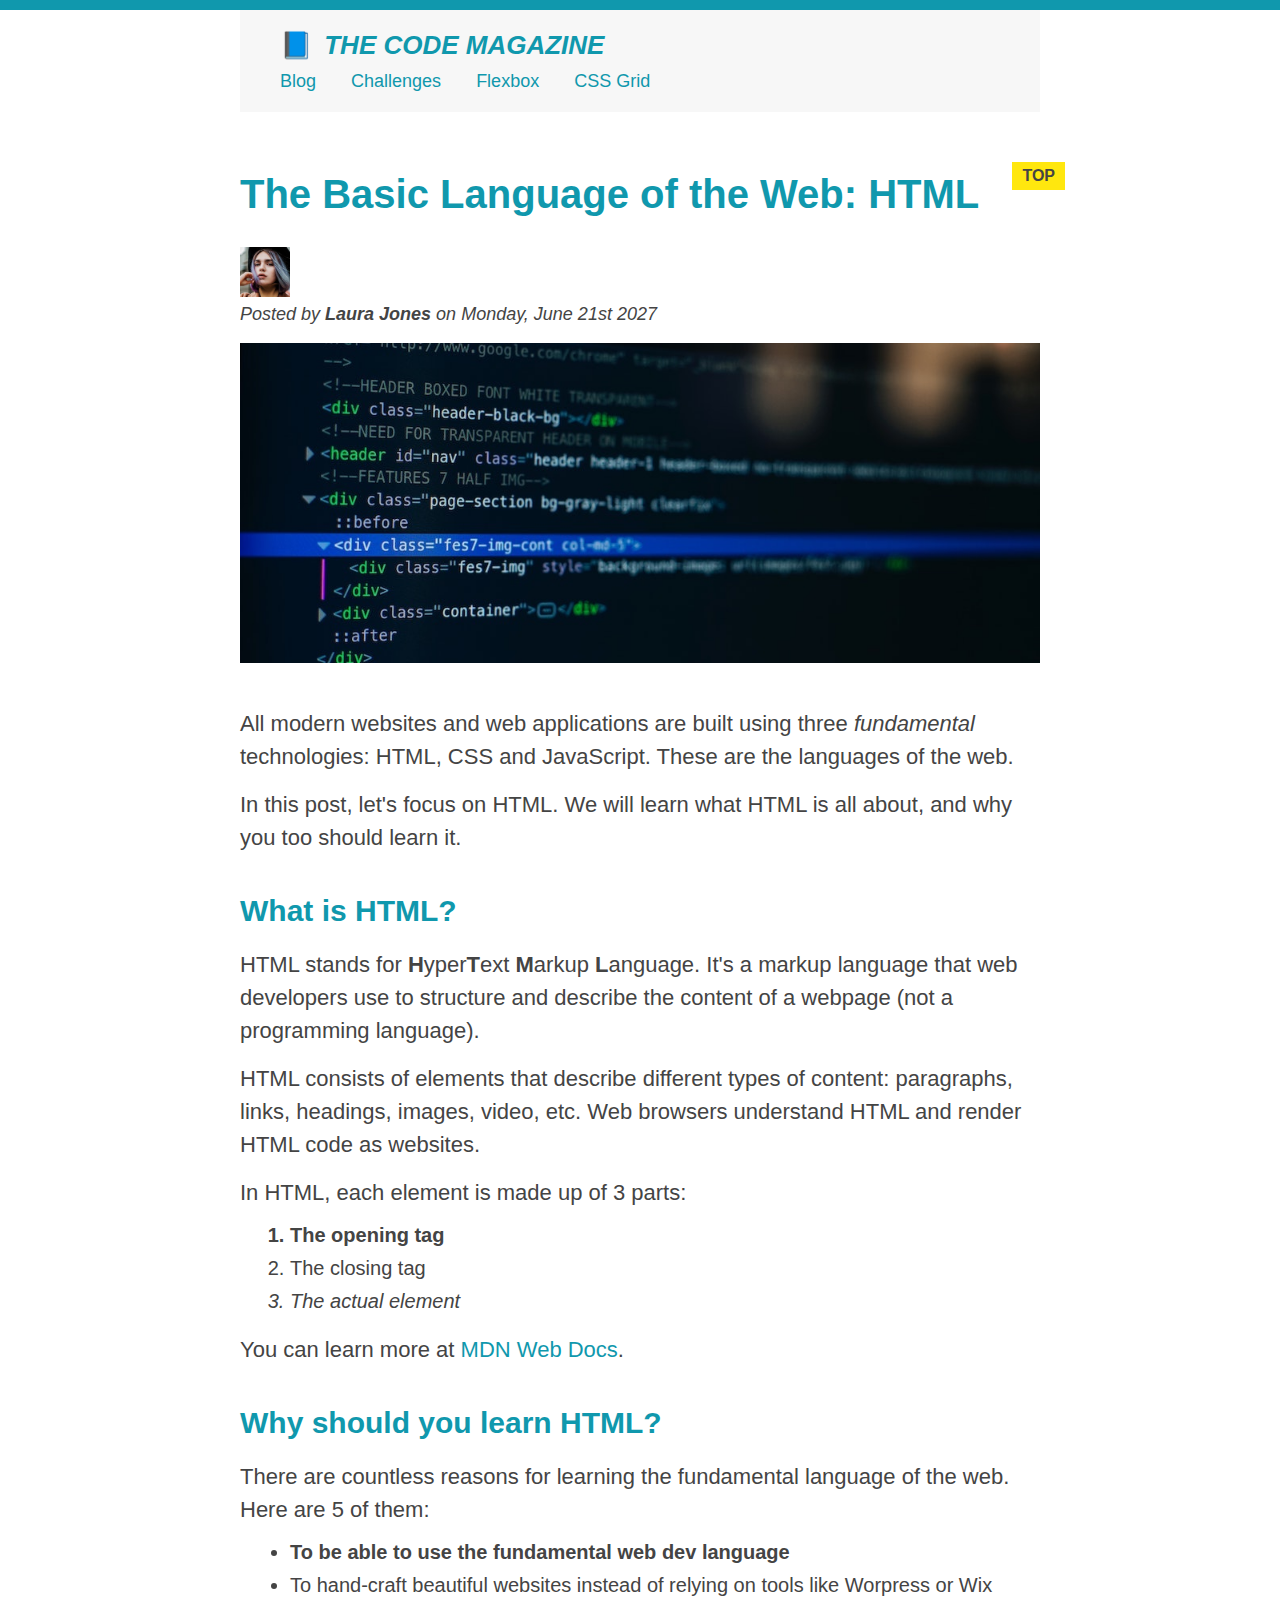
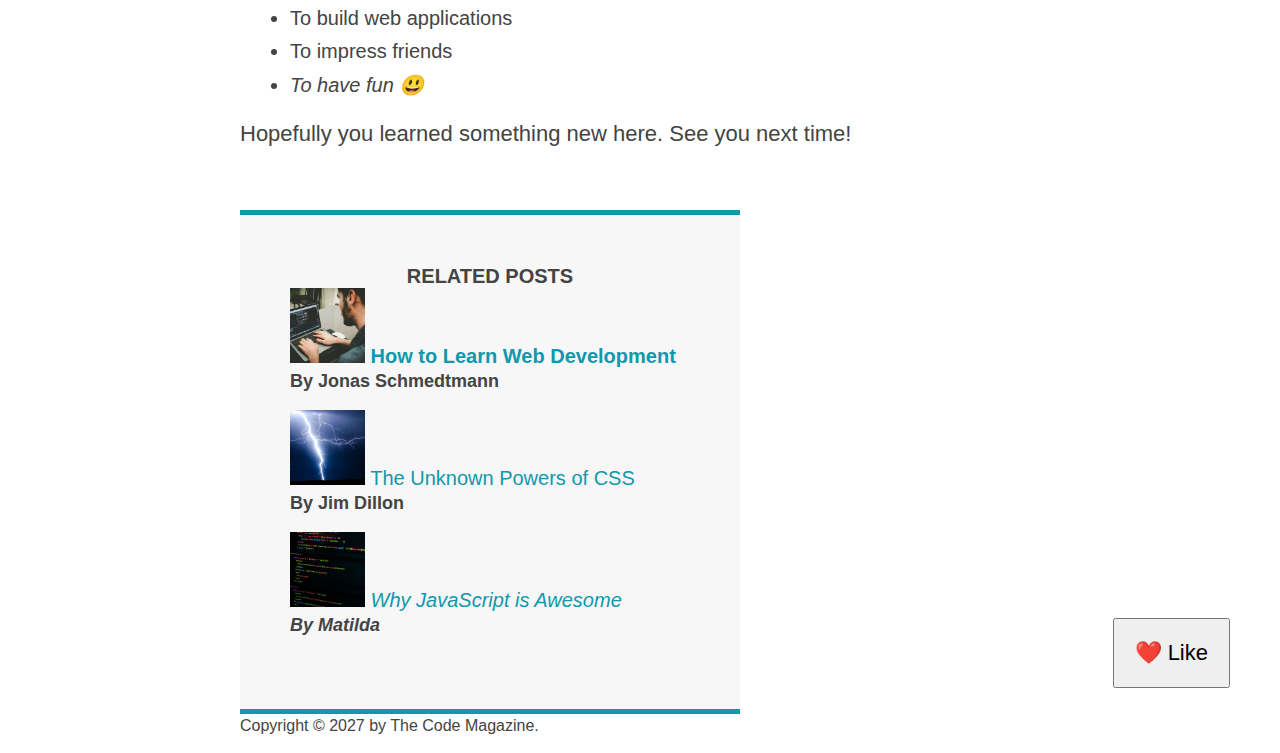
==== index.html @ 5e31433b "Layouts: Flexbox" ====
<!DOCTYPE html>
<html lang="en">
	<head>
		<meta charset="UTF-8" />
		<link href="style.css" rel="stylesheet" />

		<title>The Basic Language of the Web: HTML</title>
	</head>

	<body>
		<!--
    <h1>The Basic Language of the Web: HTML</h1>
    <h2>The Basic Language of the Web: HTML</h2>
    <h3>The Basic Language of the Web: HTML</h3>
    <h4>The Basic Language of the Web: HTML</h4>
    <h5>The Basic Language of the Web: HTML</h5>
    <h6>The Basic Language of the Web: HTML</h6>
    -->

		<div class="container">
			<header class="main-header">
				<h1>📘 The Code Magazine</h1>

				<nav>
					<!-- <strong>This is the navigation</strong> -->
					<a href="blog.html">Blog</a>
					<a href="#">Challenges</a>
					<a href="flexbox.html">Flexbox</a>
					<a href="css-grid.html">CSS Grid</a>
				</nav>
			</header>

			<article>
				<header class="post-header">
					<h2>The Basic Language of the Web: HTML</h2>

					<img
						src="img/laura-jones.jpg"
						alt="Headshot of Laura Jones"
						height="50"
						width="50" />

					<p id="author">
						Posted by <strong>Laura Jones</strong> on Monday, June 21st 2027
					</p>

					<img
						src="img/post-img.jpg"
						alt="HTML code on a screen"
						width="500"
						height="200"
						class="post-img" />
					<button>❤️ Like</button>
				</header>

				<p>
					All modern websites and web applications are built using three
					<em>fundamental</em>
					technologies: HTML, CSS and JavaScript. These are the languages of the
					web.
				</p>

				<p>
					In this post, let's focus on HTML. We will learn what HTML is all
					about, and why you too should learn it.
				</p>

				<h3>What is HTML?</h3>
				<p>
					HTML stands for <strong>H</strong>yper<strong>T</strong>ext
					<strong>M</strong>arkup <strong>L</strong>anguage. It's a markup
					language that web developers use to structure and describe the content
					of a webpage (not a programming language).
				</p>
				<p>
					HTML consists of elements that describe different types of content:
					paragraphs, links, headings, images, video, etc. Web browsers
					understand HTML and render HTML code as websites.
				</p>
				<p>In HTML, each element is made up of 3 parts:</p>

				<ol>
					<li class="first-li">The opening tag</li>
					<li>The closing tag</li>
					<li>The actual element</li>
				</ol>

				<p>
					You can learn more at
					<a
						href="https://developer.mozilla.org/en-US/docs/Web/HTML"
						target="_blank"
						>MDN Web Docs</a
					>.
				</p>

				<h3>Why should you learn HTML?</h3>

				<p>
					There are countless reasons for learning the fundamental language of
					the web. Here are 5 of them:
				</p>

				<ul>
					<li class="first-li">
						To be able to use the fundamental web dev language
					</li>
					<li>
						To hand-craft beautiful websites instead of relying on tools like
						Worpress or Wix
					</li>
					<li>To build web applications</li>
					<li>To impress friends</li>
					<li>To have fun 😃</li>
				</ul>

				<p>Hopefully you learned something new here. See you next time!</p>
			</article>

			<aside>
				<h4>Related posts</h4>

				<ul class="related">
					<li>
						<img
							src="img/related-1.jpg"
							alt="Person programming"
							width="75"
							height="75" />
						<a href="#">How to Learn Web Development</a>
						<p class="related-author">By Jonas Schmedtmann</p>
					</li>
					<li>
						<img
							src="img/related-2.jpg"
							alt="Lightning"
							width="75"
							height="75" />
						<a href="#">The Unknown Powers of CSS</a>
						<p class="related-author">By Jim Dillon</p>
					</li>
					<li>
						<img
							src="img/related-3.jpg"
							alt="JavaScript code on a screen"
							width="75"
							height="75" />
						<a href="#">Why JavaScript is Awesome</a>
						<p class="related-author">By Matilda</p>
					</li>
				</ul>
			</aside>

			<footer>
				<p id="copyright" class="copyright text">
					Copyright &copy; 2027 by The Code Magazine.
				</p>
			</footer>
		</div>
	</body>
</html>
---- style.css ----
* {
	/* border-top: 10px solid #1098ad; */
	margin: 0;
	padding: 0;
	box-sizing: border-box;
}

/* PAGE SECTIONS */
body {
	color: #444;
	font-family: sans-serif;

	border-top: 10px solid #1098ad;
	position: relative;
}

.container {
	width: 800px;
	/* margin-left: auto;
  margin-right: auto; */
	margin: 0 auto;
}

.main-header {
	background-color: #f7f7f7;
	/* padding: 20px;
  padding-left: 40px;
  padding-right: 40px; */
	padding: 20px 40px;
	margin-bottom: 60px;
	/* height: 80px; */
}

nav {
	font-size: 18px;
	/* text-align: center; */
}

article {
	margin-bottom: 60px;
}

.post-header {
	margin-bottom: 40px;
	/* position: relative; */
}

aside {
	background-color: #f7f7f7;
	border-top: 5px solid #1098ad;
	border-bottom: 5px solid #1098ad;
	/* padding-top: 50px;
  padding-bottom: 50px; */
	padding: 50px 0;
	width: 500px;
}

/* SMALLER ELEMENTS */
h1,
h2,
h3 {
	color: #1098ad;
}

h1 {
	font-size: 26px;
	text-transform: uppercase;
	font-style: italic;
}

h2 {
	font-size: 40px;
	margin-bottom: 30px;
}

h3 {
	font-size: 30px;
	margin-bottom: 20px;
	margin-top: 40px;
}

h4 {
	font-size: 20px;
	text-transform: uppercase;
	text-align: center;
}

p {
	font-size: 22px;
	line-height: 1.5;
	margin-bottom: 15px;
}

ul,
ol {
	margin-left: 50px;
	margin-bottom: 20px;
}

li {
	font-size: 20px;
	margin-bottom: 10px;
	/* display: inline; */
}

li:last-child {
	margin-bottom: 0;
}

/* footer p {
  font-size: 16px;
} */

/* article header p {
  font-style: italic;
} */

#author {
	font-style: italic;
	font-size: 18px;
}

#copyright {
	font-size: 16px;
}

.related-author {
	font-size: 18px;
	font-weight: bold;
}

/* ul {
  list-style: none;
} */

.related {
	list-style: none;
}

body {
	/* background-color: orangered; */
}

/* .first-li {
  font-weight: bold;
} */

li:first-child {
	font-weight: bold;
}

li:last-child {
	font-style: italic;
}

li:nth-child(even) {
	/* color: red; */
}

/* Misconception: this won't work! */
article p:first-child {
	color: red;
}

/* Styling links */
a:link {
	color: #1098ad;
	text-decoration: none;
}

a:visited {
	/* color: #777; */
	color: #1098ad;
}

a:hover {
	color: orangered;
	font-weight: bold;
	text-decoration: underline orangered;
}

a:active {
	background-color: black;
	font-style: italic;
}
/* LVHA */

.post-img {
	width: 100%;
	height: auto;
}

nav a:link {
	/* background-color: orangered;
  margin: 20px;
  padding: 20px;

  display: block; */

	margin-right: 30px;
	margin-top: 10px;
	display: inline-block;
}

nav a:link:last-child {
	margin-right: 0;
}

button {
	font-size: 22px;
	padding: 20px;
	cursor: pointer;

	position: absolute;
	/* top: 50px;
  left: 50px; */
	bottom: 50px;
	right: 50px;
}

h1::first-letter {
	font-style: normal;
	margin-right: 5px;
}

h3 + p::first-line {
	/* color: red; */
}

h2 {
	/* background-color: orange; */
	position: relative;
}

h2::before {
	content: 'TOP';
	background-color: #ffe70e;
	color: #444;
	font-size: 16px;
	font-weight: bold;
	display: inline-block;
	padding: 5px 10px;
	position: absolute;
	top: -10px;
	right: -25px;
}

/* Resolving conflicts */
/* #copyright {
  color: red;
}

.copyright {
  color: blue;
}

.text {
  color: yellow;
}

footer p {
  color: green !important;
} */

/* nav a:link,
nav p {
  font-size: 18px;
} */
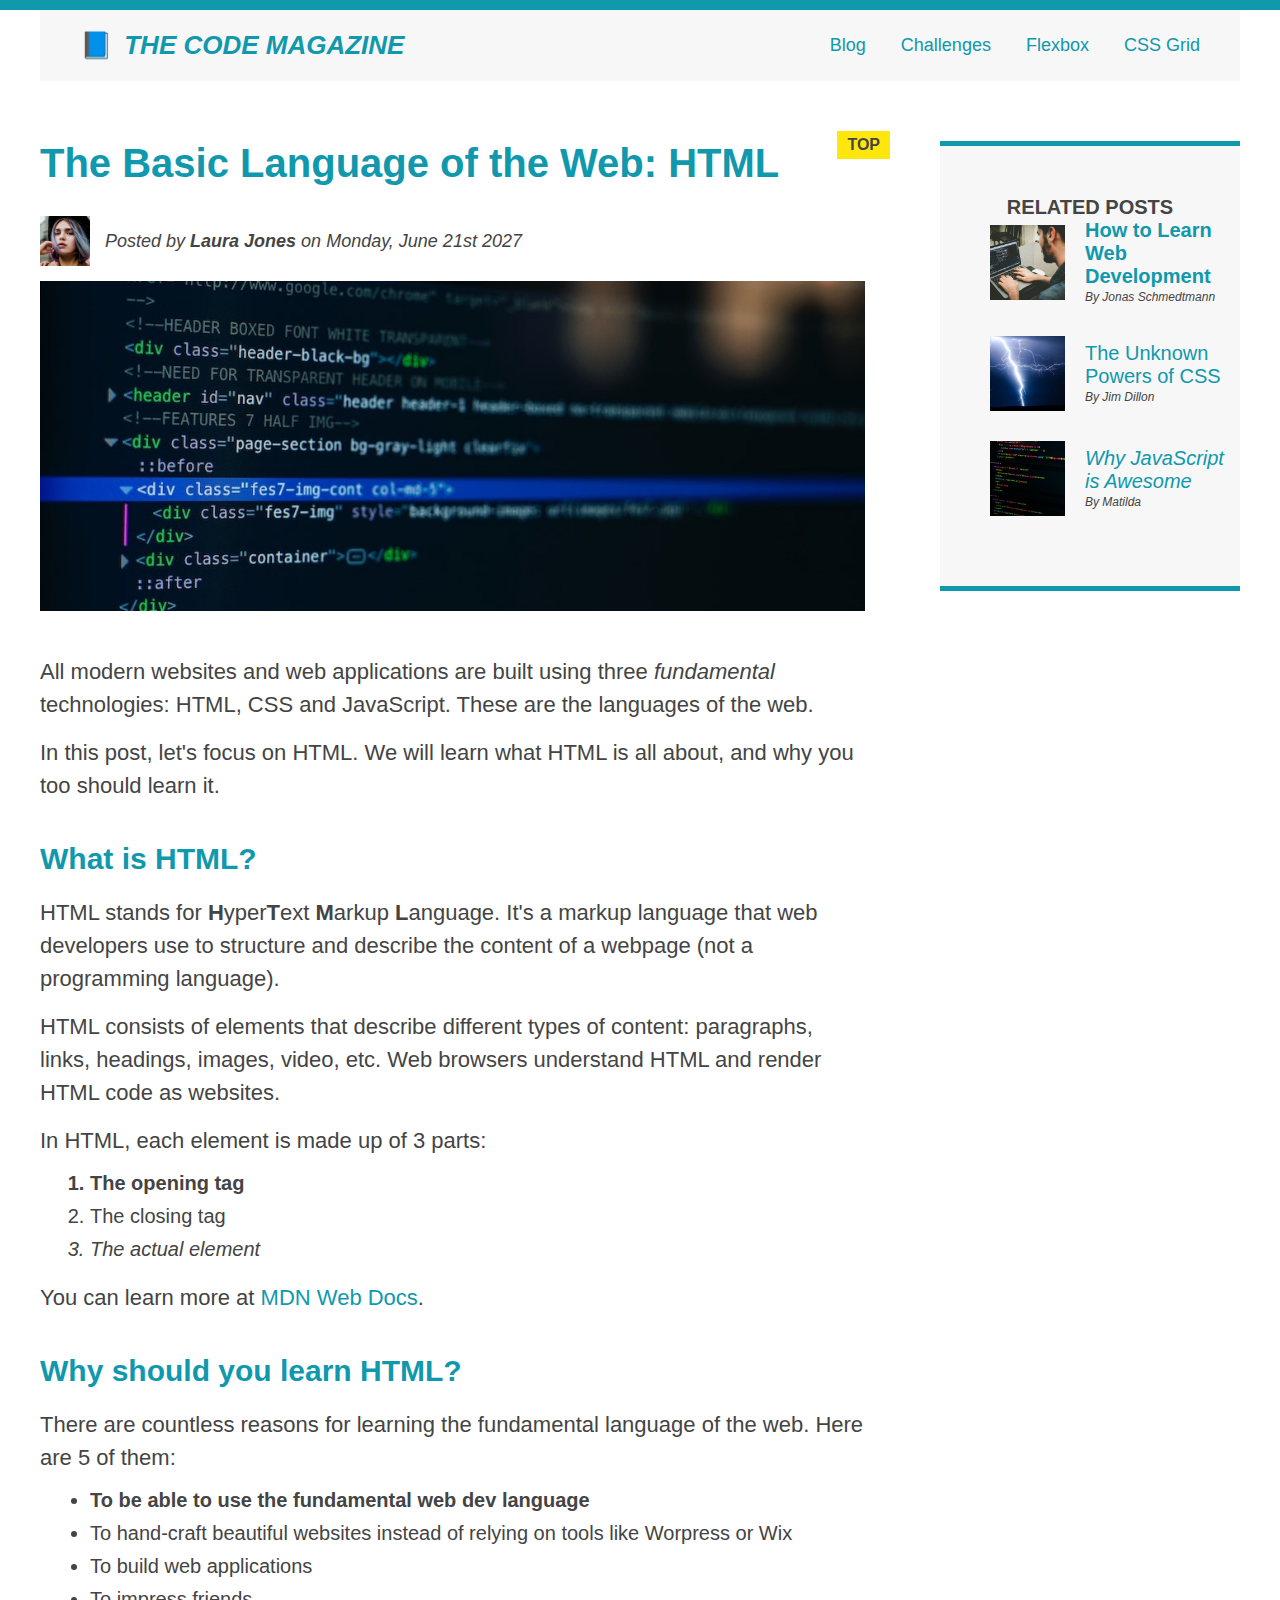
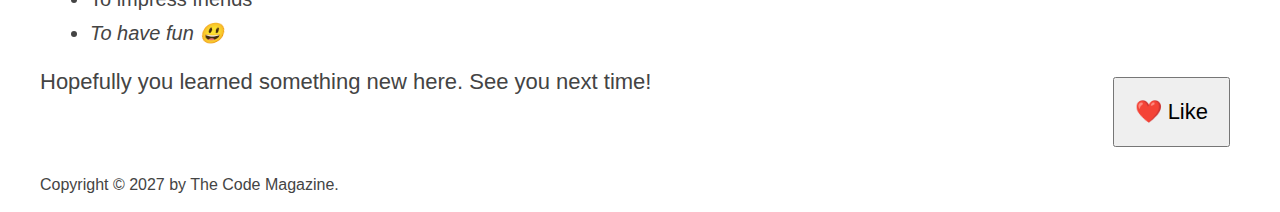
==== commit ea5bd30c: "Flex layout" ====
--- a/index.html
+++ b/index.html
@@ -8,15 +8,6 @@
 	</head>
 
 	<body>
-		<!--
-    <h1>The Basic Language of the Web: HTML</h1>
-    <h2>The Basic Language of the Web: HTML</h2>
-    <h3>The Basic Language of the Web: HTML</h3>
-    <h4>The Basic Language of the Web: HTML</h4>
-    <h5>The Basic Language of the Web: HTML</h5>
-    <h6>The Basic Language of the Web: HTML</h6>
-    -->
-
 		<div class="container">
 			<header class="main-header">
 				<h1>📘 The Code Magazine</h1>
@@ -30,127 +21,136 @@
 				</nav>
 			</header>
 
-			<article>
-				<header class="post-header">
-					<h2>The Basic Language of the Web: HTML</h2>
+			<div class="main">
+				<article>
+					<header class="post-header">
+						<h2>The Basic Language of the Web: HTML</h2>
 
-					<img
-						src="img/laura-jones.jpg"
-						alt="Headshot of Laura Jones"
-						height="50"
-						width="50" />
+						<div class="author-box">
+							<img
+								src="img/laura-jones.jpg"
+								alt="Headshot of Laura Jones"
+								height="50"
+								width="50" />
 
-					<p id="author">
-						Posted by <strong>Laura Jones</strong> on Monday, June 21st 2027
+							<p id="author">
+								Posted by <strong>Laura Jones</strong> on Monday, June 21st 2027
+							</p>
+						</div>
+
+						<img
+							src="img/post-img.jpg"
+							alt="HTML code on a screen"
+							width="500"
+							height="200"
+							class="post-img" />
+						<button>❤️ Like</button>
+					</header>
+
+					<p>
+						All modern websites and web applications are built using three
+						<em>fundamental</em>
+						technologies: HTML, CSS and JavaScript. These are the languages of
+						the web.
 					</p>
 
-					<img
-						src="img/post-img.jpg"
-						alt="HTML code on a screen"
-						width="500"
-						height="200"
-						class="post-img" />
-					<button>❤️ Like</button>
-				</header>
+					<p>
+						In this post, let's focus on HTML. We will learn what HTML is all
+						about, and why you too should learn it.
+					</p>
 
-				<p>
-					All modern websites and web applications are built using three
-					<em>fundamental</em>
-					technologies: HTML, CSS and JavaScript. These are the languages of the
-					web.
-				</p>
+					<h3>What is HTML?</h3>
+					<p>
+						HTML stands for <strong>H</strong>yper<strong>T</strong>ext
+						<strong>M</strong>arkup <strong>L</strong>anguage. It's a markup
+						language that web developers use to structure and describe the
+						content of a webpage (not a programming language).
+					</p>
+					<p>
+						HTML consists of elements that describe different types of content:
+						paragraphs, links, headings, images, video, etc. Web browsers
+						understand HTML and render HTML code as websites.
+					</p>
+					<p>In HTML, each element is made up of 3 parts:</p>
 
-				<p>
-					In this post, let's focus on HTML. We will learn what HTML is all
-					about, and why you too should learn it.
-				</p>
+					<ol>
+						<li class="first-li">The opening tag</li>
+						<li>The closing tag</li>
+						<li>The actual element</li>
+					</ol>
 
-				<h3>What is HTML?</h3>
-				<p>
-					HTML stands for <strong>H</strong>yper<strong>T</strong>ext
-					<strong>M</strong>arkup <strong>L</strong>anguage. It's a markup
-					language that web developers use to structure and describe the content
-					of a webpage (not a programming language).
-				</p>
-				<p>
-					HTML consists of elements that describe different types of content:
-					paragraphs, links, headings, images, video, etc. Web browsers
-					understand HTML and render HTML code as websites.
-				</p>
-				<p>In HTML, each element is made up of 3 parts:</p>
+					<p>
+						You can learn more at
+						<a
+							href="https://developer.mozilla.org/en-US/docs/Web/HTML"
+							target="_blank"
+							>MDN Web Docs</a
+						>.
+					</p>
 
-				<ol>
-					<li class="first-li">The opening tag</li>
-					<li>The closing tag</li>
-					<li>The actual element</li>
-				</ol>
+					<h3>Why should you learn HTML?</h3>
 
-				<p>
-					You can learn more at
-					<a
-						href="https://developer.mozilla.org/en-US/docs/Web/HTML"
-						target="_blank"
-						>MDN Web Docs</a
-					>.
-				</p>
+					<p>
+						There are countless reasons for learning the fundamental language of
+						the web. Here are 5 of them:
+					</p>
 
-				<h3>Why should you learn HTML?</h3>
+					<ul>
+						<li class="first-li">
+							To be able to use the fundamental web dev language
+						</li>
+						<li>
+							To hand-craft beautiful websites instead of relying on tools like
+							Worpress or Wix
+						</li>
+						<li>To build web applications</li>
+						<li>To impress friends</li>
+						<li>To have fun 😃</li>
+					</ul>
 
-				<p>
-					There are countless reasons for learning the fundamental language of
-					the web. Here are 5 of them:
-				</p>
+					<p>Hopefully you learned something new here. See you next time!</p>
+				</article>
 
-				<ul>
-					<li class="first-li">
-						To be able to use the fundamental web dev language
-					</li>
-					<li>
-						To hand-craft beautiful websites instead of relying on tools like
-						Worpress or Wix
-					</li>
-					<li>To build web applications</li>
-					<li>To impress friends</li>
-					<li>To have fun 😃</li>
-				</ul>
+				<aside>
+					<h4>Related posts</h4>
 
-				<p>Hopefully you learned something new here. See you next time!</p>
-			</article>
-
-			<aside>
-				<h4>Related posts</h4>
-
-				<ul class="related">
-					<li>
-						<img
-							src="img/related-1.jpg"
-							alt="Person programming"
-							width="75"
-							height="75" />
-						<a href="#">How to Learn Web Development</a>
-						<p class="related-author">By Jonas Schmedtmann</p>
-					</li>
-					<li>
-						<img
-							src="img/related-2.jpg"
-							alt="Lightning"
-							width="75"
-							height="75" />
-						<a href="#">The Unknown Powers of CSS</a>
-						<p class="related-author">By Jim Dillon</p>
-					</li>
-					<li>
-						<img
-							src="img/related-3.jpg"
-							alt="JavaScript code on a screen"
-							width="75"
-							height="75" />
-						<a href="#">Why JavaScript is Awesome</a>
-						<p class="related-author">By Matilda</p>
-					</li>
-				</ul>
-			</aside>
-
+					<ul class="related">
+						<li class="related-list">
+							<img
+								src="img/related-1.jpg"
+								alt="Person programming"
+								width="75"
+								height="75" />
+							<div>
+								<a href="#">How to Learn Web Development</a>
+								<p class="related-author">By Jonas Schmedtmann</p>
+							</div>
+						</li>
+						<li class="related-list">
+							<img
+								src="img/related-2.jpg"
+								alt="Lightning"
+								width="75"
+								height="75" />
+							<div>
+								<a href="#">The Unknown Powers of CSS</a>
+								<p class="related-author">By Jim Dillon</p>
+							</div>
+						</li>
+						<li class="related-list">
+							<img
+								src="img/related-3.jpg"
+								alt="JavaScript code on a screen"
+								width="75"
+								height="75" />
+							<div>
+								<a href="#">Why JavaScript is Awesome</a>
+								<p class="related-author">By Matilda</p>
+							</div>
+						</li>
+					</ul>
+				</aside>
+			</div>
 			<footer>
 				<p id="copyright" class="copyright text">
 					Copyright &copy; 2027 by The Code Magazine.
--- a/style.css
+++ b/style.css
@@ -15,7 +15,7 @@
 }
 
 .container {
-	width: 800px;
+	width: 1200px;
 	/* margin-left: auto;
   margin-right: auto; */
 	margin: 0 auto;
@@ -198,7 +198,6 @@
   display: block; */
 
 	margin-right: 30px;
-	margin-top: 10px;
 	display: inline-block;
 }
 
@@ -266,3 +265,50 @@
 nav p {
   font-size: 18px;
 } */
+
+/* FLEXBOX */
+.main-header {
+	display: flex;
+	align-items: center;
+	justify-content: space-between;
+}
+
+.author-box {
+	display: flex;
+	align-items: center;
+	margin-bottom: 15px;
+}
+
+#author {
+	margin-bottom: 0;
+	margin-left: 15px;
+}
+
+.related-list {
+	display: flex;
+	gap: 20px;
+	align-items: center;
+	margin-bottom: 30px;
+}
+
+.related-author {
+	margin-bottom: 0;
+	font-size: 12px;
+	font-weight: normal;
+	font-style: italic;
+}
+
+.main {
+	display: flex;
+	gap: 75px;
+	align-items: flex-start;
+}
+
+aside {
+	flex: 1;
+	margin-bottom: 0;
+}
+
+article {
+	flex: 0 0 825px;
+}
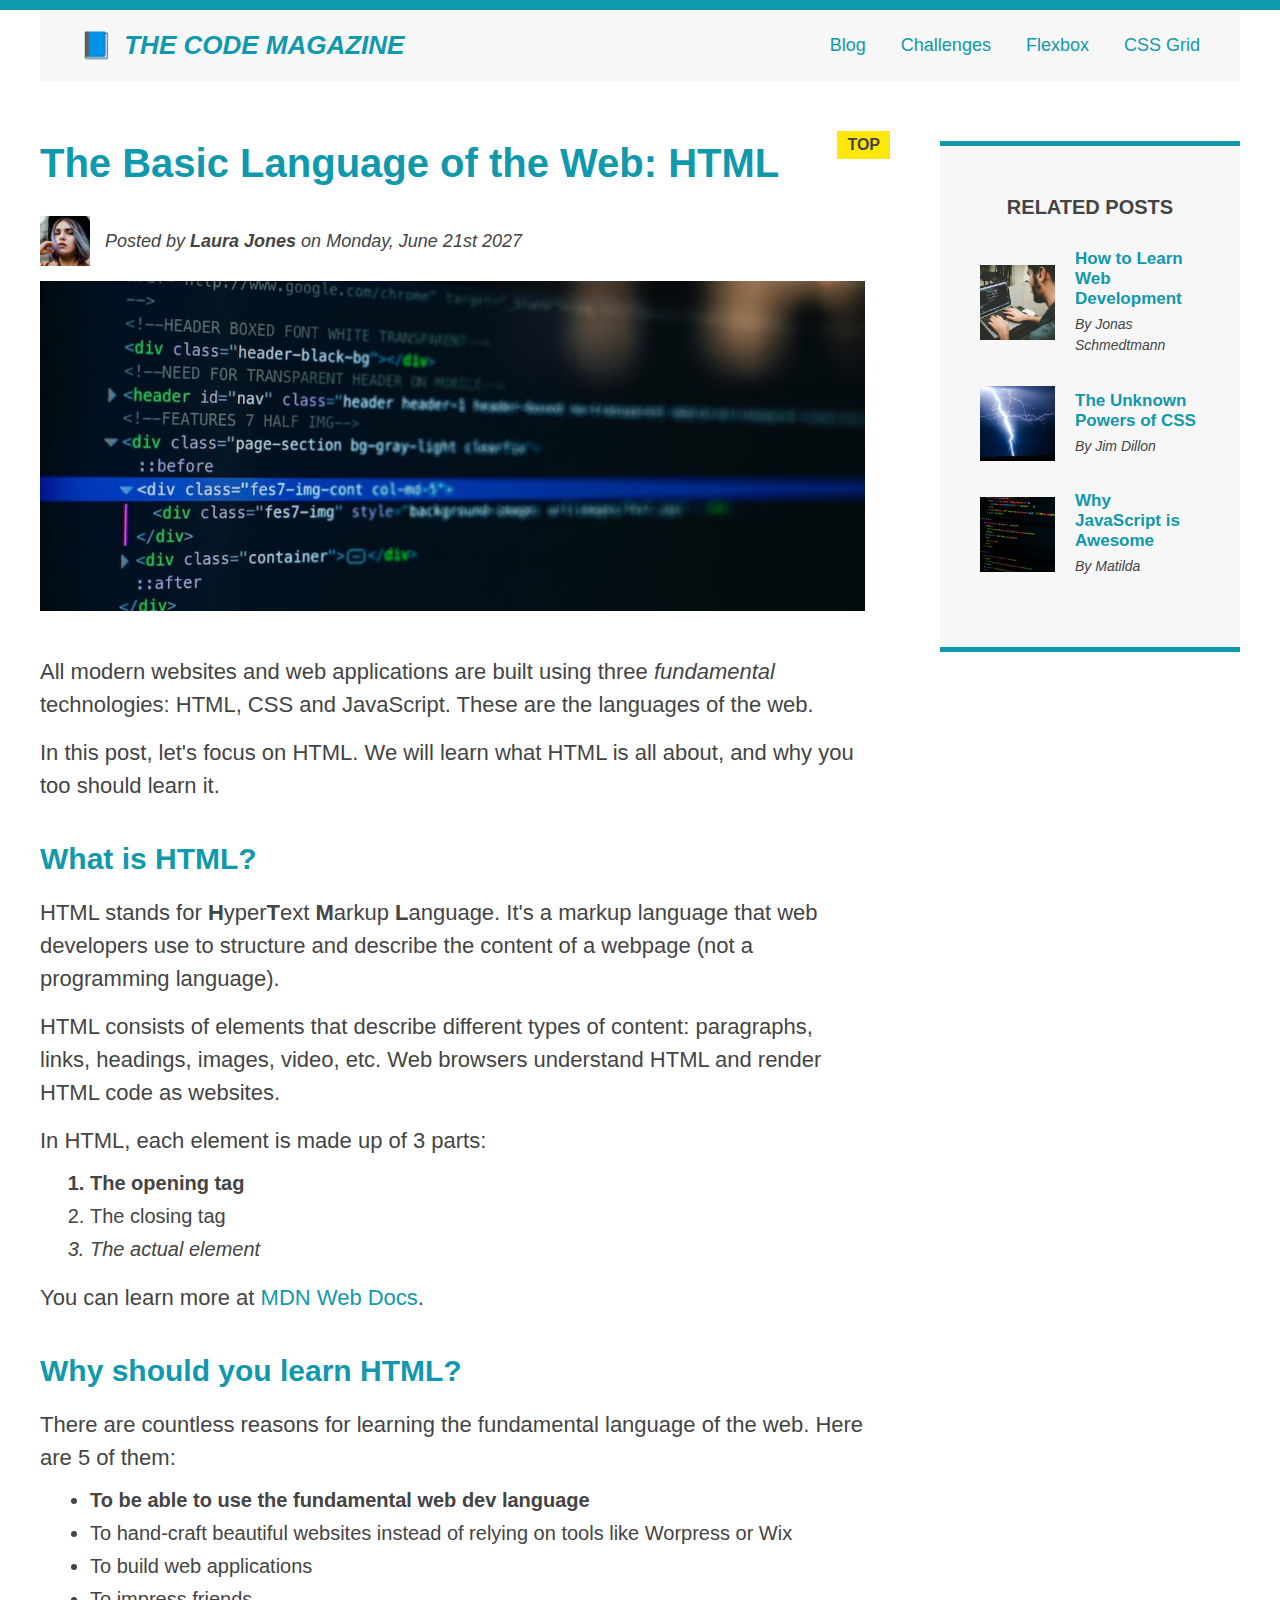
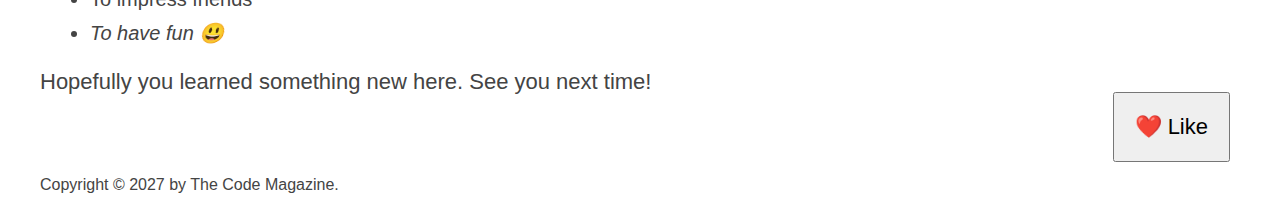
==== commit 07c7202b: "CSS layouts lesson done" ====
--- a/index.html
+++ b/index.html
@@ -1,161 +1,180 @@
 <!DOCTYPE html>
 <html lang="en">
-	<head>
-		<meta charset="UTF-8" />
-		<link href="style.css" rel="stylesheet" />
+  <head>
+    <meta charset="UTF-8" />
+    <link href="style.css" rel="stylesheet" />
 
-		<title>The Basic Language of the Web: HTML</title>
-	</head>
+    <title>The Basic Language of the Web: HTML</title>
+  </head>
 
-	<body>
-		<div class="container">
-			<header class="main-header">
-				<h1>📘 The Code Magazine</h1>
+  <body>
+    <!--
+    <h1>The Basic Language of the Web: HTML</h1>
+    <h2>The Basic Language of the Web: HTML</h2>
+    <h3>The Basic Language of the Web: HTML</h3>
+    <h4>The Basic Language of the Web: HTML</h4>
+    <h5>The Basic Language of the Web: HTML</h5>
+    <h6>The Basic Language of the Web: HTML</h6>
+    -->
 
-				<nav>
-					<!-- <strong>This is the navigation</strong> -->
-					<a href="blog.html">Blog</a>
-					<a href="#">Challenges</a>
-					<a href="flexbox.html">Flexbox</a>
-					<a href="css-grid.html">CSS Grid</a>
-				</nav>
-			</header>
+    <div class="container">
+      <header class="main-header clearfix">
+        <h1>📘 The Code Magazine</h1>
 
-			<div class="main">
-				<article>
-					<header class="post-header">
-						<h2>The Basic Language of the Web: HTML</h2>
+        <nav>
+          <!-- <strong>This is the navigation</strong> -->
+          <a href="blog.html">Blog</a>
+          <a href="#">Challenges</a>
+          <a href="flexbox.html">Flexbox</a>
+          <a href="css-grid.html">CSS Grid</a>
+        </nav>
 
-						<div class="author-box">
-							<img
-								src="img/laura-jones.jpg"
-								alt="Headshot of Laura Jones"
-								height="50"
-								width="50" />
+        <!-- <div class="clear"></div> -->
+      </header>
 
-							<p id="author">
-								Posted by <strong>Laura Jones</strong> on Monday, June 21st 2027
-							</p>
-						</div>
+      <!-- ONLY NECESSARY FOR FLEXBOX -->
+      <!-- <div class="row"> -->
+      <article>
+        <header class="post-header">
+          <h2>The Basic Language of the Web: HTML</h2>
 
-						<img
-							src="img/post-img.jpg"
-							alt="HTML code on a screen"
-							width="500"
-							height="200"
-							class="post-img" />
-						<button>❤️ Like</button>
-					</header>
+          <div class="author-box">
+            <img
+              src="img/laura-jones.jpg"
+              alt="Headshot of Laura Jones"
+              height="50"
+              width="50"
+              class="author-img"
+            />
 
-					<p>
-						All modern websites and web applications are built using three
-						<em>fundamental</em>
-						technologies: HTML, CSS and JavaScript. These are the languages of
-						the web.
-					</p>
+            <p id="author" class="author">
+              Posted by <strong>Laura Jones</strong> on Monday, June 21st 2027
+            </p>
+          </div>
 
-					<p>
-						In this post, let's focus on HTML. We will learn what HTML is all
-						about, and why you too should learn it.
-					</p>
+          <img
+            src="img/post-img.jpg"
+            alt="HTML code on a screen"
+            width="500"
+            height="200"
+            class="post-img"
+          />
+          <button>❤️ Like</button>
+        </header>
 
-					<h3>What is HTML?</h3>
-					<p>
-						HTML stands for <strong>H</strong>yper<strong>T</strong>ext
-						<strong>M</strong>arkup <strong>L</strong>anguage. It's a markup
-						language that web developers use to structure and describe the
-						content of a webpage (not a programming language).
-					</p>
-					<p>
-						HTML consists of elements that describe different types of content:
-						paragraphs, links, headings, images, video, etc. Web browsers
-						understand HTML and render HTML code as websites.
-					</p>
-					<p>In HTML, each element is made up of 3 parts:</p>
+        <p>
+          All modern websites and web applications are built using three
+          <em>fundamental</em>
+          technologies: HTML, CSS and JavaScript. These are the languages of the
+          web.
+        </p>
 
-					<ol>
-						<li class="first-li">The opening tag</li>
-						<li>The closing tag</li>
-						<li>The actual element</li>
-					</ol>
+        <p>
+          In this post, let's focus on HTML. We will learn what HTML is all
+          about, and why you too should learn it.
+        </p>
 
-					<p>
-						You can learn more at
-						<a
-							href="https://developer.mozilla.org/en-US/docs/Web/HTML"
-							target="_blank"
-							>MDN Web Docs</a
-						>.
-					</p>
+        <h3>What is HTML?</h3>
+        <p>
+          HTML stands for <strong>H</strong>yper<strong>T</strong>ext
+          <strong>M</strong>arkup <strong>L</strong>anguage. It's a markup
+          language that web developers use to structure and describe the content
+          of a webpage (not a programming language).
+        </p>
+        <p>
+          HTML consists of elements that describe different types of content:
+          paragraphs, links, headings, images, video, etc. Web browsers
+          understand HTML and render HTML code as websites.
+        </p>
+        <p>In HTML, each element is made up of 3 parts:</p>
 
-					<h3>Why should you learn HTML?</h3>
+        <ol>
+          <li class="first-li">The opening tag</li>
+          <li>The closing tag</li>
+          <li>The actual element</li>
+        </ol>
 
-					<p>
-						There are countless reasons for learning the fundamental language of
-						the web. Here are 5 of them:
-					</p>
+        <p>
+          You can learn more at
+          <a
+            href="https://developer.mozilla.org/en-US/docs/Web/HTML"
+            target="_blank"
+            >MDN Web Docs</a
+          >.
+        </p>
 
-					<ul>
-						<li class="first-li">
-							To be able to use the fundamental web dev language
-						</li>
-						<li>
-							To hand-craft beautiful websites instead of relying on tools like
-							Worpress or Wix
-						</li>
-						<li>To build web applications</li>
-						<li>To impress friends</li>
-						<li>To have fun 😃</li>
-					</ul>
+        <h3>Why should you learn HTML?</h3>
 
-					<p>Hopefully you learned something new here. See you next time!</p>
-				</article>
+        <p>
+          There are countless reasons for learning the fundamental language of
+          the web. Here are 5 of them:
+        </p>
 
-				<aside>
-					<h4>Related posts</h4>
+        <ul>
+          <li class="first-li">
+            To be able to use the fundamental web dev language
+          </li>
+          <li>
+            To hand-craft beautiful websites instead of relying on tools like
+            Worpress or Wix
+          </li>
+          <li>To build web applications</li>
+          <li>To impress friends</li>
+          <li>To have fun 😃</li>
+        </ul>
 
-					<ul class="related">
-						<li class="related-list">
-							<img
-								src="img/related-1.jpg"
-								alt="Person programming"
-								width="75"
-								height="75" />
-							<div>
-								<a href="#">How to Learn Web Development</a>
-								<p class="related-author">By Jonas Schmedtmann</p>
-							</div>
-						</li>
-						<li class="related-list">
-							<img
-								src="img/related-2.jpg"
-								alt="Lightning"
-								width="75"
-								height="75" />
-							<div>
-								<a href="#">The Unknown Powers of CSS</a>
-								<p class="related-author">By Jim Dillon</p>
-							</div>
-						</li>
-						<li class="related-list">
-							<img
-								src="img/related-3.jpg"
-								alt="JavaScript code on a screen"
-								width="75"
-								height="75" />
-							<div>
-								<a href="#">Why JavaScript is Awesome</a>
-								<p class="related-author">By Matilda</p>
-							</div>
-						</li>
-					</ul>
-				</aside>
-			</div>
-			<footer>
-				<p id="copyright" class="copyright text">
-					Copyright &copy; 2027 by The Code Magazine.
-				</p>
-			</footer>
-		</div>
-	</body>
+        <p>Hopefully you learned something new here. See you next time!</p>
+      </article>
+
+      <aside>
+        <h4>Related posts</h4>
+
+        <ul class="related">
+          <li class="related-post">
+            <img
+              src="img/related-1.jpg"
+              alt="Person programming"
+              width="75"
+              height="75"
+            />
+            <div>
+              <a href="#" class="related-link">How to Learn Web Development</a>
+              <p class="related-author">By Jonas Schmedtmann</p>
+            </div>
+          </li>
+          <li class="related-post">
+            <img
+              src="img/related-2.jpg"
+              alt="Lightning"
+              width="75"
+              height="75"
+            />
+            <div>
+              <a href="#" class="related-link">The Unknown Powers of CSS</a>
+              <p class="related-author">By Jim Dillon</p>
+            </div>
+          </li>
+          <li class="related-post">
+            <img
+              src="img/related-3.jpg"
+              alt="JavaScript code on a screen"
+              width="75"
+              height="75"
+            />
+            <div>
+              <a href="#" class="related-link">Why JavaScript is Awesome</a>
+              <p class="related-author">By Matilda</p>
+            </div>
+          </li>
+        </ul>
+      </aside>
+      <!-- </div> -->
+
+      <footer>
+        <p id="copyright" class="copyright text">
+          Copyright &copy; 2027 by The Code Magazine.
+        </p>
+      </footer>
+    </div>
+  </body>
 </html>
--- a/style.css
+++ b/style.css
@@ -1,110 +1,108 @@
 * {
-	/* border-top: 10px solid #1098ad; */
-	margin: 0;
-	padding: 0;
-	box-sizing: border-box;
+  /* border-top: 10px solid #1098ad; */
+  margin: 0;
+  padding: 0;
+  box-sizing: border-box;
 }
 
 /* PAGE SECTIONS */
 body {
-	color: #444;
-	font-family: sans-serif;
-
-	border-top: 10px solid #1098ad;
-	position: relative;
+  color: #444;
+  font-family: sans-serif;
+
+  border-top: 10px solid #1098ad;
+  position: relative;
 }
 
 .container {
-	width: 1200px;
-	/* margin-left: auto;
+  width: 1200px;
+  /* margin-left: auto;
   margin-right: auto; */
-	margin: 0 auto;
+  margin: 0 auto;
 }
 
 .main-header {
-	background-color: #f7f7f7;
-	/* padding: 20px;
+  background-color: #f7f7f7;
+  /* padding: 20px;
   padding-left: 40px;
   padding-right: 40px; */
-	padding: 20px 40px;
-	margin-bottom: 60px;
-	/* height: 80px; */
+  padding: 20px 40px;
+  /* margin-bottom: 60px; */
+  /* height: 80px; */
 }
 
 nav {
-	font-size: 18px;
-	/* text-align: center; */
+  font-size: 18px;
+  /* text-align: center; */
 }
 
 article {
-	margin-bottom: 60px;
+  /* margin-bottom: 60px; */
 }
 
 .post-header {
-	margin-bottom: 40px;
-	/* position: relative; */
+  margin-bottom: 40px;
+  /* position: relative; */
 }
 
 aside {
-	background-color: #f7f7f7;
-	border-top: 5px solid #1098ad;
-	border-bottom: 5px solid #1098ad;
-	/* padding-top: 50px;
-  padding-bottom: 50px; */
-	padding: 50px 0;
-	width: 500px;
+  background-color: #f7f7f7;
+  border-top: 5px solid #1098ad;
+  border-bottom: 5px solid #1098ad;
+  padding: 50px 40px;
 }
 
 /* SMALLER ELEMENTS */
 h1,
 h2,
 h3 {
-	color: #1098ad;
+  color: #1098ad;
 }
 
 h1 {
-	font-size: 26px;
-	text-transform: uppercase;
-	font-style: italic;
+  font-size: 26px;
+  text-transform: uppercase;
+  font-style: italic;
 }
 
 h2 {
-	font-size: 40px;
-	margin-bottom: 30px;
+  font-size: 40px;
+  margin-bottom: 30px;
 }
 
 h3 {
-	font-size: 30px;
-	margin-bottom: 20px;
-	margin-top: 40px;
+  font-size: 30px;
+  margin-bottom: 20px;
+  margin-top: 40px;
 }
 
 h4 {
-	font-size: 20px;
-	text-transform: uppercase;
-	text-align: center;
+  font-size: 20px;
+  text-transform: uppercase;
+  text-align: center;
+  margin-bottom: 30px;
 }
 
 p {
-	font-size: 22px;
-	line-height: 1.5;
-	margin-bottom: 15px;
+  font-size: 22px;
+  line-height: 1.5;
+  margin-bottom: 15px;
 }
 
 ul,
 ol {
-	margin-left: 50px;
-	margin-bottom: 20px;
+  margin-left: 50px;
+  margin-bottom: 20px;
 }
 
 li {
-	font-size: 20px;
-	margin-bottom: 10px;
-	/* display: inline; */
+  font-size: 20px;
+  margin-bottom: 10px;
+  /* display: inline; */
 }
 
 li:last-child {
-	margin-bottom: 0;
+  margin-bottom: 0;
 }
 
 /* footer p {
@@ -116,17 +114,17 @@
 } */
 
 #author {
-	font-style: italic;
-	font-size: 18px;
+  font-style: italic;
+  font-size: 18px;
 }
 
 #copyright {
-	font-size: 16px;
+  font-size: 16px;
 }
 
 .related-author {
-	font-size: 18px;
-	font-weight: bold;
+  font-size: 18px;
+  font-weight: bold;
 }
 
 /* ul {
@@ -134,11 +132,12 @@
 } */
 
 .related {
-	list-style: none;
+  list-style: none;
+  margin-left: 0;
 }
 
 body {
-	/* background-color: orangered; */
+  /* background-color: orangered; */
 }
 
 /* .first-li {
@@ -146,102 +145,102 @@
 } */
 
 li:first-child {
-	font-weight: bold;
+  font-weight: bold;
 }
 
 li:last-child {
-	font-style: italic;
+  font-style: italic;
 }
 
 li:nth-child(even) {
-	/* color: red; */
+  /* color: red; */
 }
 
 /* Misconception: this won't work! */
 article p:first-child {
-	color: red;
+  color: red;
 }
 
 /* Styling links */
 a:link {
-	color: #1098ad;
-	text-decoration: none;
+  color: #1098ad;
+  text-decoration: none;
 }
 
 a:visited {
-	/* color: #777; */
-	color: #1098ad;
+  /* color: #777; */
+  color: #1098ad;
 }
 
 a:hover {
-	color: orangered;
-	font-weight: bold;
-	text-decoration: underline orangered;
+  color: orangered;
+  font-weight: bold;
+  text-decoration: underline orangered;
 }
 
 a:active {
-	background-color: black;
-	font-style: italic;
+  background-color: black;
+  font-style: italic;
 }
 /* LVHA */
 
 .post-img {
-	width: 100%;
-	height: auto;
+  width: 100%;
+  height: auto;
 }
 
 nav a:link {
-	/* background-color: orangered;
+  /* background-color: orangered;
   margin: 20px;
   padding: 20px;
 
   display: block; */
 
-	margin-right: 30px;
-	display: inline-block;
+  margin-right: 30px;
+  display: inline-block;
 }
 
 nav a:link:last-child {
-	margin-right: 0;
+  margin-right: 0;
 }
 
 button {
-	font-size: 22px;
-	padding: 20px;
-	cursor: pointer;
-
-	position: absolute;
-	/* top: 50px;
+  font-size: 22px;
+  padding: 20px;
+  cursor: pointer;
+
+  position: absolute;
+  /* top: 50px;
   left: 50px; */
-	bottom: 50px;
-	right: 50px;
+  bottom: 50px;
+  right: 50px;
 }
 
 h1::first-letter {
-	font-style: normal;
-	margin-right: 5px;
+  font-style: normal;
+  margin-right: 5px;
 }
 
 h3 + p::first-line {
-	/* color: red; */
+  /* color: red; */
 }
 
 h2 {
-	/* background-color: orange; */
-	position: relative;
+  /* background-color: orange; */
+  position: relative;
 }
 
 h2::before {
-	content: 'TOP';
-	background-color: #ffe70e;
-	color: #444;
-	font-size: 16px;
-	font-weight: bold;
-	display: inline-block;
-	padding: 5px 10px;
-	position: absolute;
-	top: -10px;
-	right: -25px;
+  content: "TOP";
+  background-color: #ffe70e;
+  color: #444;
+  font-size: 16px;
+  font-weight: bold;
+  display: inline-block;
+  padding: 5px 10px;
+  position: absolute;
+  top: -10px;
+  right: -25px;
 }
 
 /* Resolving conflicts */
@@ -266,49 +265,135 @@
   font-size: 18px;
 } */
 
+/* FLOATS */
+/*
+.author-img {
+  float: left;
+  margin-bottom: 20px;
+}
+
+.author {
+  float: left;
+  margin-top: 10px;
+  margin-left: 20px;
+}
+
+h1 {
+  float: left;
+}
+
+nav {
+  float: right;
+}
+
+.clear {
+  clear: both;
+}
+
+.clearfix::after {
+  clear: both;
+  content: "";
+  display: block;
+}
+
+article {
+  width: 825px;
+  float: left;
+}
+
+aside {
+  width: 300px;
+  float: right;
+}
+
+footer {
+  clear: both;
+}
+*/
+
 /* FLEXBOX */
 .main-header {
-	display: flex;
-	align-items: center;
-	justify-content: space-between;
+  display: flex;
+  align-items: center;
+  justify-content: space-between;
 }
 
 .author-box {
-	display: flex;
-	align-items: center;
-	margin-bottom: 15px;
-}
-
-#author {
-	margin-bottom: 0;
-	margin-left: 15px;
-}
-
-.related-list {
-	display: flex;
-	gap: 20px;
-	align-items: center;
-	margin-bottom: 30px;
+  display: flex;
+  align-items: center;
+  margin-bottom: 15px;
+}
+
+.author {
+  margin-bottom: 0;
+  margin-left: 15px;
+}
+
+.related-post {
+  display: flex;
+  align-items: center;
+  gap: 20px;
+  margin-bottom: 30px;
+}
+
+.related-link:link {
+  font-size: 17px;
+  font-weight: bold;
+  font-style: normal;
+  margin-bottom: 5px;
+  display: block;
 }
 
 .related-author {
-	margin-bottom: 0;
-	font-size: 12px;
-	font-weight: normal;
-	font-style: italic;
-}
-
-.main {
-	display: flex;
-	gap: 75px;
-	align-items: flex-start;
+  margin-bottom: 0;
+  font-size: 14px;
+  font-weight: normal;
+  font-style: italic;
+}
+
+/* FLEXBOX LAYOUT */
+/* .row {
+  display: flex;
+  align-items: flex-start;
+  gap: 75px;
+  margin-bottom: 60px;
+}
+
+article {
+  flex: 1;
+  margin-bottom: 0;
 }
 
 aside {
-	flex: 1;
-	margin-bottom: 0;
+  
+  DEFAULTS:
+  flex-grow: 0;
+  flex-shrink: 1;
+  flex-basis: auto;
+
+  flex: 0 0 300px;
+} */
+
+/* CSS GRID LAYOUT */
+.container {
+  display: grid;
+  grid-template-columns: 1fr 300px;
+  column-gap: 75px;
+  row-gap: 60px;
+  align-items: start;
+}
+
+.main-header {
+  /* grid-column: 1 / span 2; */
+  grid-column: 1 / -1;
 }
 
 article {
-	flex: 0 0 825px;
-}
+}
+
+aside {
+}
+
+footer {
+  grid-column: 1 / -1;
+}
